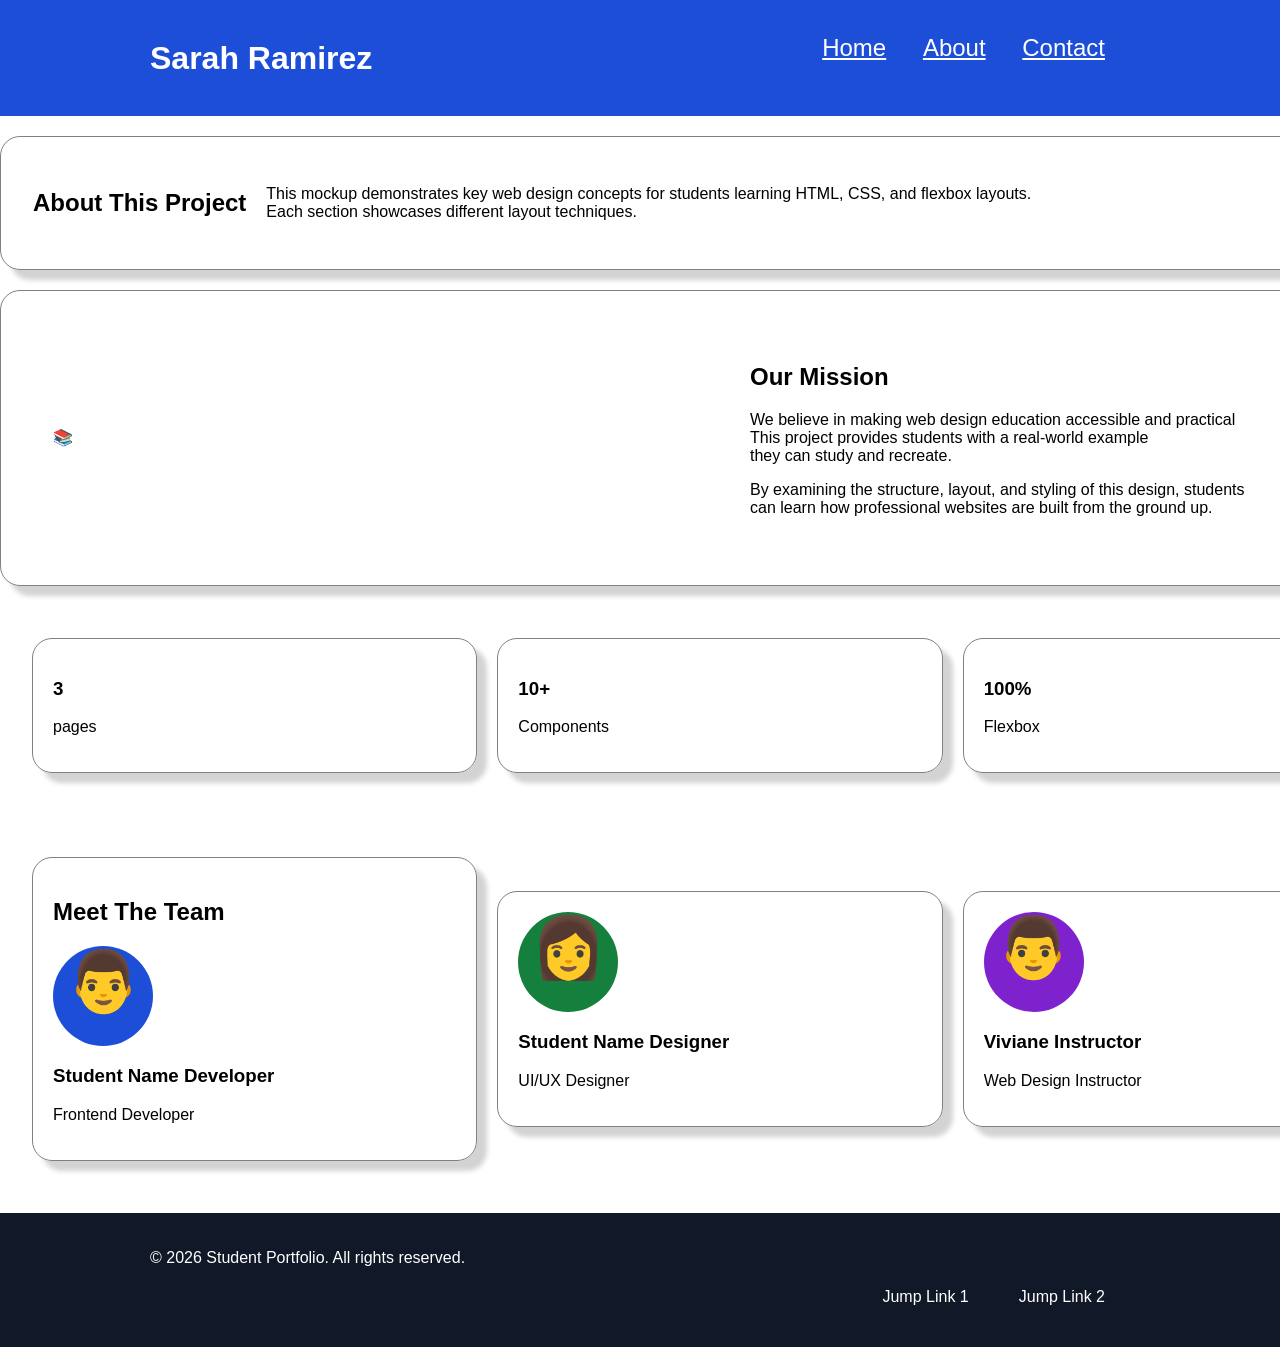
==== about.html @ ab6b04c7 "list update" ====
<!DOCTYPE html>

<html lang="en">

<head>

<meta charset="UTF-8">

<meta name="viewport" content="width=device-width, initial-scale=1.0">

<title>Home Page</title>

<link rel="stylesheet" href="css/style.css">  

</head>

<body>
<header>
    <div class="flexContainer">
                <div id="headerName">
                    <p>Sarah Ramirez</p>
                </div>
                <nav>
                    <ul>
                        <li><a href="index.html">Home</a></li>
                        <li><a href="about.html">About</a></li>
                        <li><a href="contact.html">Contact</a></li>
                    </ul>
                </nav>
    </div>

</header>
<main>
<section class="shadow">
<div class="flexContainer">
<h1>About This Project</h1>
<p>This mockup demonstrates key web design concepts for students learning HTML, CSS,
    and flexbox layouts. <br> Each section showcases different layout techniques.</p>
</div>
</section>


<section class="shadow">
<div class="flexContainer">
    <div class="flexItem">
        <p>&#x1F4DA;</p>
    </div>
<div class="flexItem">
<h2>Our Mission</h2>
<p>We believe in making web design education accessible and practical <br>
This project provides students with a real-world example <br>
they can study and recreate.</p>

<p>By examining the structure, layout, and styling of this design, students <br>
can learn how professional websites are built from the ground up.</p>
</div>
</section>


<section>
<div class="flexContainer">
<div class="shadow flexItem">
    <h3>3</h3>
    <p>pages</p>
</div>
<div class="shadow flexItem">
    <h3>10+</h3>
    <p>Components</p>
</div>
<div class="shadow flexItem">
    <h3>100%</h3>
    <p>Flexbox</p>
</div>
</div>
</section>


<section>
<div class="flexContainer">

<div class="shadow flexItem">
    <h2>Meet The Team</h2>
    <p class="circleBlue">&#x1F468;</p>
    <h3>Student Name Developer</h3>
    <p>Frontend Developer</p>
</div>
<div class="shadow flexItem">
    <p class="circleGreen">&#x1F469;</p>
    <h3>Student Name Designer</h3>
    <p>UI/UX Designer</p>
</div>
<div class="shadow flexItem">
    <p class="circlePurple">&#x1F468;</p>
    <h3>Viviane Instructor</h3>
    <p>Web Design Instructor</p>
</div>
</div>
    
</section>










</main>
<footer>

    <p id="footerText">© 2026 Student Portfolio. All rights reserved.</p>
    <ul id="footerNav">
        <li>Jump Link 1</li>
        <li>Jump Link 2</li>
    </ul>
</footer>     

</body>

</html>
---- css/style.css ----
body{
    margin: 0;
    font-family: 'Segoe UI', Tahoma, Geneva, Verdana, sans-serif;
}

header{
    background-color: #1d4ed8;
    padding: 5px 150px 5px; 
}

#headerName {
    -webkit-flex: 1;
    -ms-flex: 1;
    flex: 1;
    color: #ffffff;
    font-size: 32px;
    font-weight: 800;
}



nav {
    display: flex;
    justify-content: flex-end;
    font-size: 24px;
    color: #ffffff;
}

nav a {
    color: #ffffff;
}

nav ul li {
    padding: 5px 25px 25px 5px;
    list-style-type: none;
    display: inline-block;
}





main{
    width: 1440px;
    margin: 0 auto;
}




.flexContainer {
    display: -webkit-flex;
    display: flex;
    gap: 20px;
    align-items: center;
}

.flexItem {
    gap: 20px;
    padding: 20px;
    width: 100%;
}

section {
    padding: 32px;
    margin: 20px 0px 20px;
}

.shadow {
    box-shadow: 10px 10px 5px lightgray;
    border: 1px solid gray;
    border-radius: 20px;
}

#heroIcon {
    background-color: #1d4ed8;
    border-radius: 10px;
    font-size: 80px;

    margin: 0;
    height: 200px;
    text-align: center;
}

.circleBlue {
    border-radius: 50%;
    width: 100px;
    height: 100px;background-color: #1d4ed8;
    text-align: center;
    font-size: 60px;
    margin: 0%;
    padding: 0%;
}

.circleGreen {
    border-radius: 50%;
    width: 100px;
    height: 100px;
    background-color: #15803d;
    text-align: center;
    font-size: 60px;
    margin: 0%;
    padding: 0%;
}

.circlePurple {
    border-radius: 50%;
    width: 100px;
    height: 100px;
    background-color: #7e22ce;
    text-align: center;
    font-size: 60px;
    margin: 0%;
    padding: 0%;
}










footer{
    padding: 20px 150px 20px;
    background-color: #111827;
    color: #ffffff;
}

footer a {
    color: #ffffff;
    display: -webkit-flex;
    display: flex;
}

footer ul li {
    list-style-type: none;
    display: inline-block;
    padding: 5px 25px 5px;
}

#footerText {
    -webkit-flex: 1;
    -ms-flex: 1;
    flex: 1;
}

#footerNav {
    display: flex;
    justify-content: flex-end;
}

.listCheckmark{
    list-style: none;
    margin: 25px;
}

ul.listCheckmark li:before {
    content: "✓";
    font-weight: bold;
    left: -25px;

}
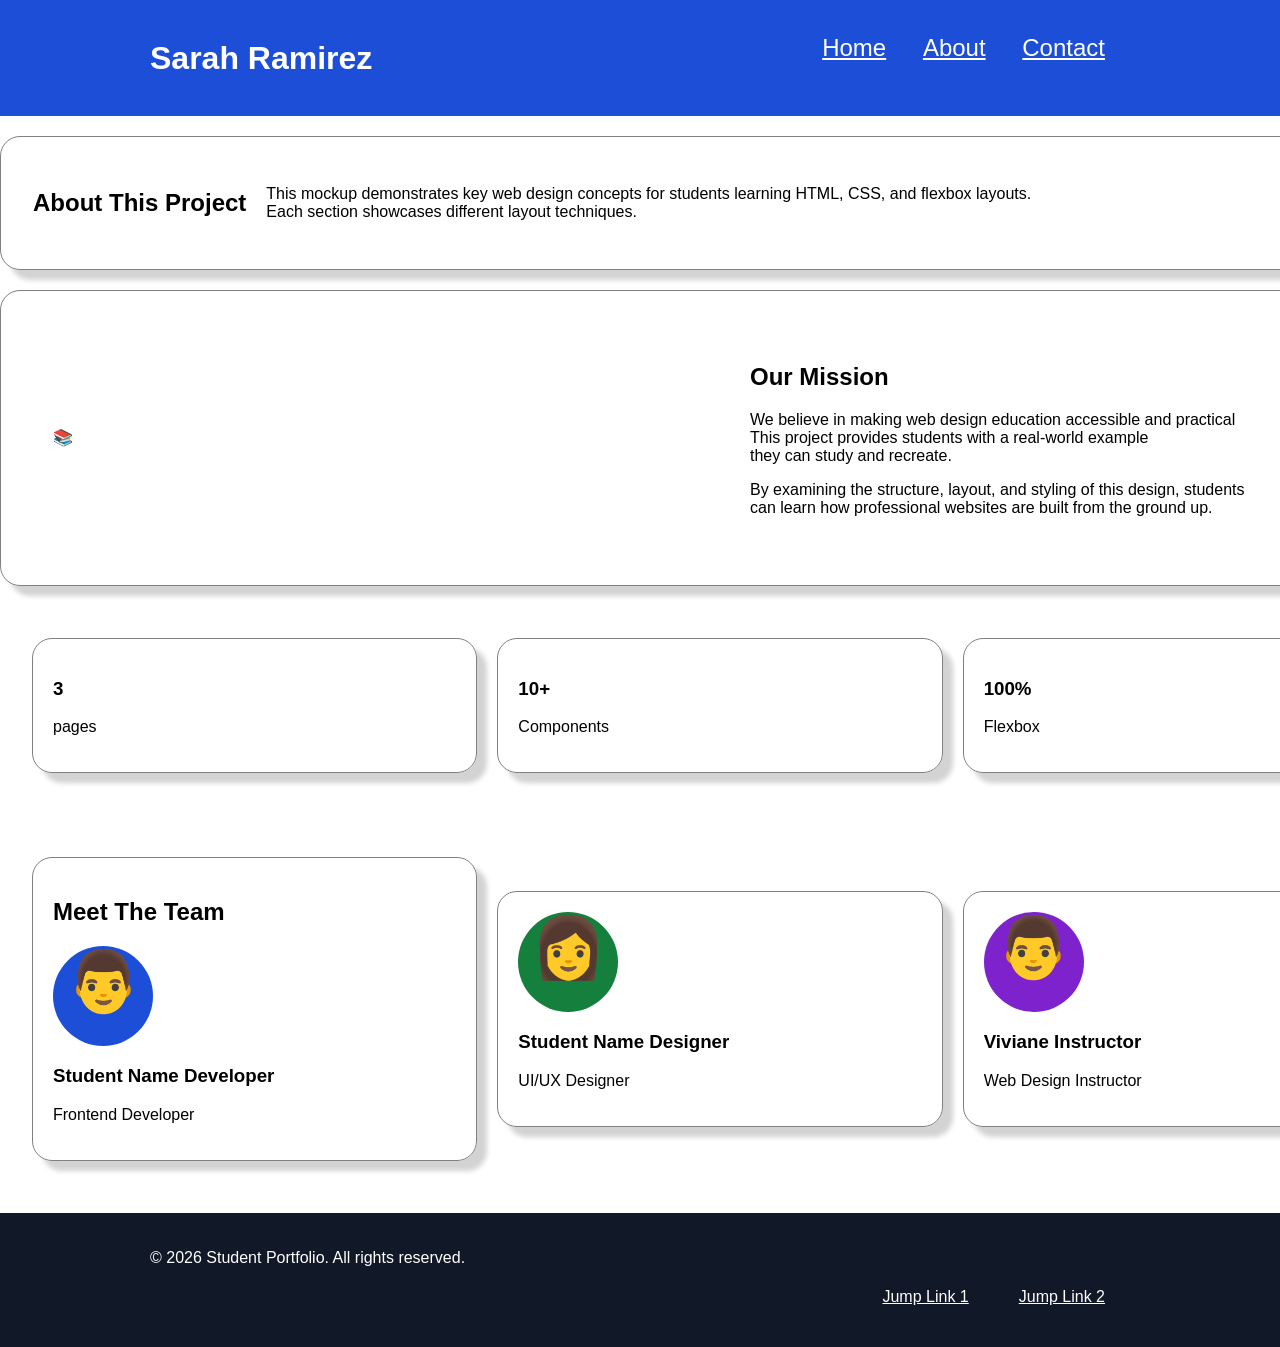
==== commit 57daef23: "jump links" ====
--- a/about.html
+++ b/about.html
@@ -21,7 +21,7 @@
                     <p>Sarah Ramirez</p>
                 </div>
                 <nav>
-                    <ul>
+                    <ul id="jump1">
                         <li><a href="index.html">Home</a></li>
                         <li><a href="about.html">About</a></li>
                         <li><a href="contact.html">Contact</a></li>
@@ -33,7 +33,7 @@
 <main>
 <section class="shadow">
 <div class="flexContainer">
-<h1>About This Project</h1>
+<h1 id="jump2">About This Project</h1>
 <p>This mockup demonstrates key web design concepts for students learning HTML, CSS,
     and flexbox layouts. <br> Each section showcases different layout techniques.</p>
 </div>
@@ -112,8 +112,8 @@
 
     <p id="footerText">© 2026 Student Portfolio. All rights reserved.</p>
     <ul id="footerNav">
-        <li>Jump Link 1</li>
-        <li>Jump Link 2</li>
+        <li><a href="#jump1">Jump Link 1</a></li>
+        <li><a href="#jump2">Jump Link 2</a></li>
     </ul>
 </footer>     
 
--- a/css/style.css
+++ b/css/style.css
@@ -152,7 +152,7 @@
     justify-content: flex-end;
 }
 
-.listCheckmark{
+.listCheckmark {
     list-style: none;
     margin: 25px;
 }
@@ -161,5 +161,20 @@
     content: "✓";
     font-weight: bold;
     left: -25px;
+}
 
+button {
+    background-color: #1d4ed8;
+    border: none;
+    border-radius: 10px;
+    color: white;
+    padding: 15px 32px;
+    text-align: center;
+    text-decoration: none;
+    font-size: 16px;
+    cursor: pointer;
+}
+
+button:hover {
+    background-color: #111827;
 }
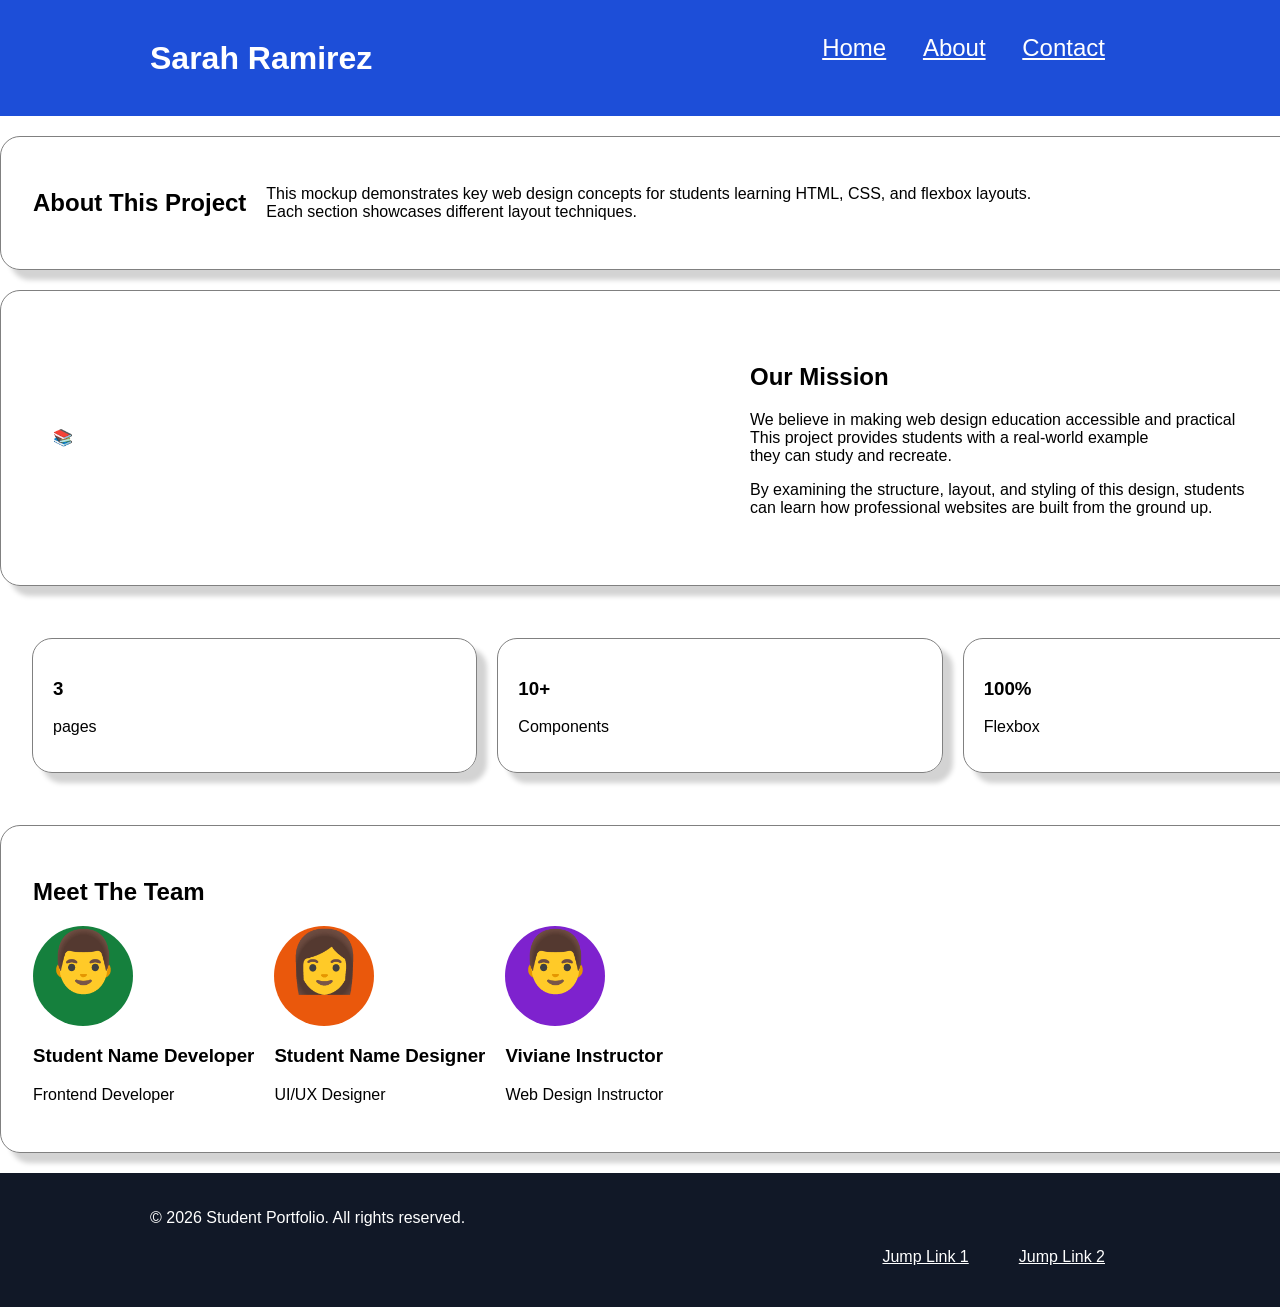
==== commit 3bef0c04: "fixed team container" ====
--- a/about.html
+++ b/about.html
@@ -75,21 +75,23 @@
 </section>
 
 
-<section>
+<section class="shadow">
+
+    <h2>Meet The Team</h2>
+    
 <div class="flexContainer">
 
-<div class="shadow flexItem">
-    <h2>Meet The Team</h2>
-    <p class="circleBlue">&#x1F468;</p>
+<div>
+    <p class="circleGreen">&#x1F468;</p>
     <h3>Student Name Developer</h3>
     <p>Frontend Developer</p>
 </div>
-<div class="shadow flexItem">
-    <p class="circleGreen">&#x1F469;</p>
+<div>
+    <p class="circleOrange">&#x1F469;</p>
     <h3>Student Name Designer</h3>
     <p>UI/UX Designer</p>
 </div>
-<div class="shadow flexItem">
+<div>
     <p class="circlePurple">&#x1F468;</p>
     <h3>Viviane Instructor</h3>
     <p>Web Design Instructor</p>
--- a/css/style.css
+++ b/css/style.css
@@ -38,14 +38,10 @@
 
 
 
-
-
 main{
     width: 1440px;
     margin: 0 auto;
 }
-
-
 
 
 .flexContainer {
@@ -114,14 +110,16 @@
     padding: 0%;
 }
 
-
-
-
-
-
-
-
-
+.circleOrange {
+    border-radius: 50%;
+    width: 100px;
+    height: 100px;
+    background-color: #ea580c;
+    text-align: center;
+    font-size: 60px;
+    margin: 0%;
+    padding: 0%;
+}
 
 footer{
     padding: 20px 150px 20px;
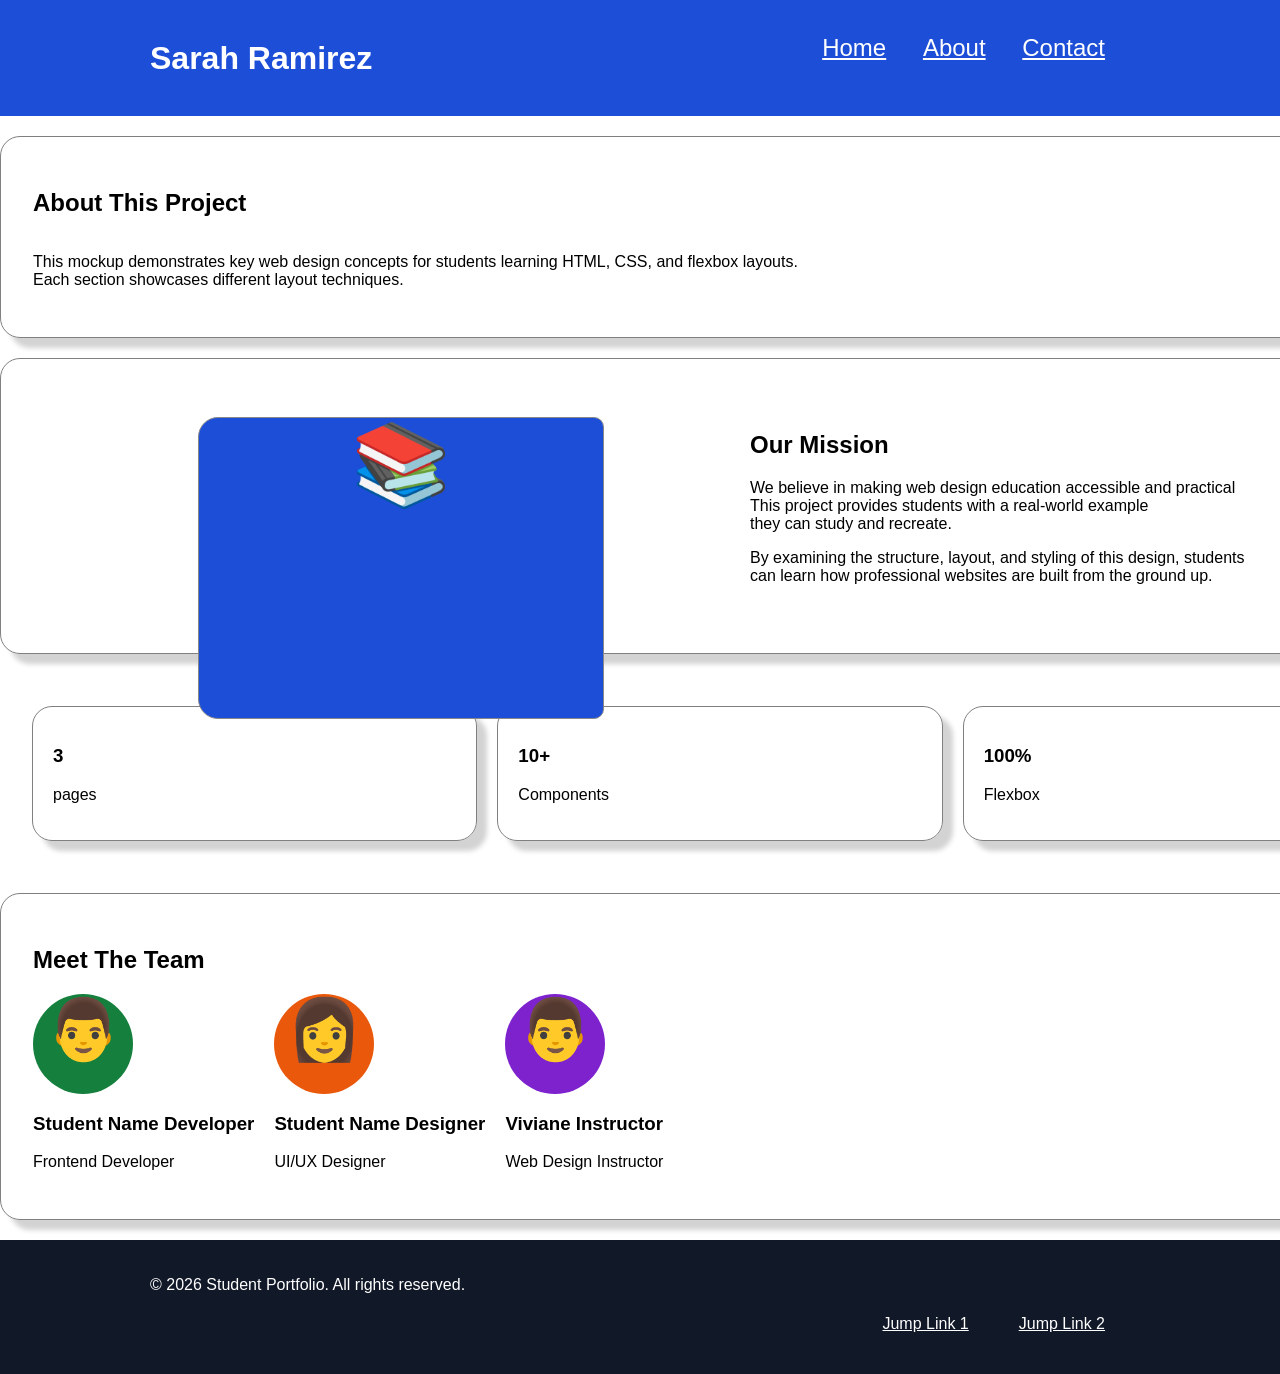
==== commit ab8d047a: "messing around" ====
--- a/about.html
+++ b/about.html
@@ -32,8 +32,9 @@
 </header>
 <main>
 <section class="shadow">
+<h1 id="jump2">About This Project</h1>
 <div class="flexContainer">
-<h1 id="jump2">About This Project</h1>
+
 <p>This mockup demonstrates key web design concepts for students learning HTML, CSS,
     and flexbox layouts. <br> Each section showcases different layout techniques.</p>
 </div>
@@ -43,7 +44,7 @@
 <section class="shadow">
 <div class="flexContainer">
     <div class="flexItem">
-        <p>&#x1F4DA;</p>
+        <p id="booksIcon">&#x1F4DA;</p>
     </div>
 <div class="flexItem">
 <h2>Our Mission</h2>
@@ -78,7 +79,7 @@
 <section class="shadow">
 
     <h2>Meet The Team</h2>
-    
+
 <div class="flexContainer">
 
 <div>
--- a/css/style.css
+++ b/css/style.css
@@ -72,10 +72,27 @@
     background-color: #1d4ed8;
     border-radius: 10px;
     font-size: 80px;
-
     margin: 0;
     height: 200px;
     text-align: center;
+    fle
+}
+
+#booksIcon {
+    background-color: #1d4ed8;
+    border-radius: 10px;
+    font-size: 80px;
+    margin: 0;
+    height: 300px;
+    text-align: center;
+    width: 404px;
+    height: 300px;
+    position: absolute;
+    top: 417px;
+    left: 198px;
+    border: 1px solid #888;
+    border-top-left-radius: 20px;
+    border-bottom-left-radius: 20px;
 }
 
 .circleBlue {
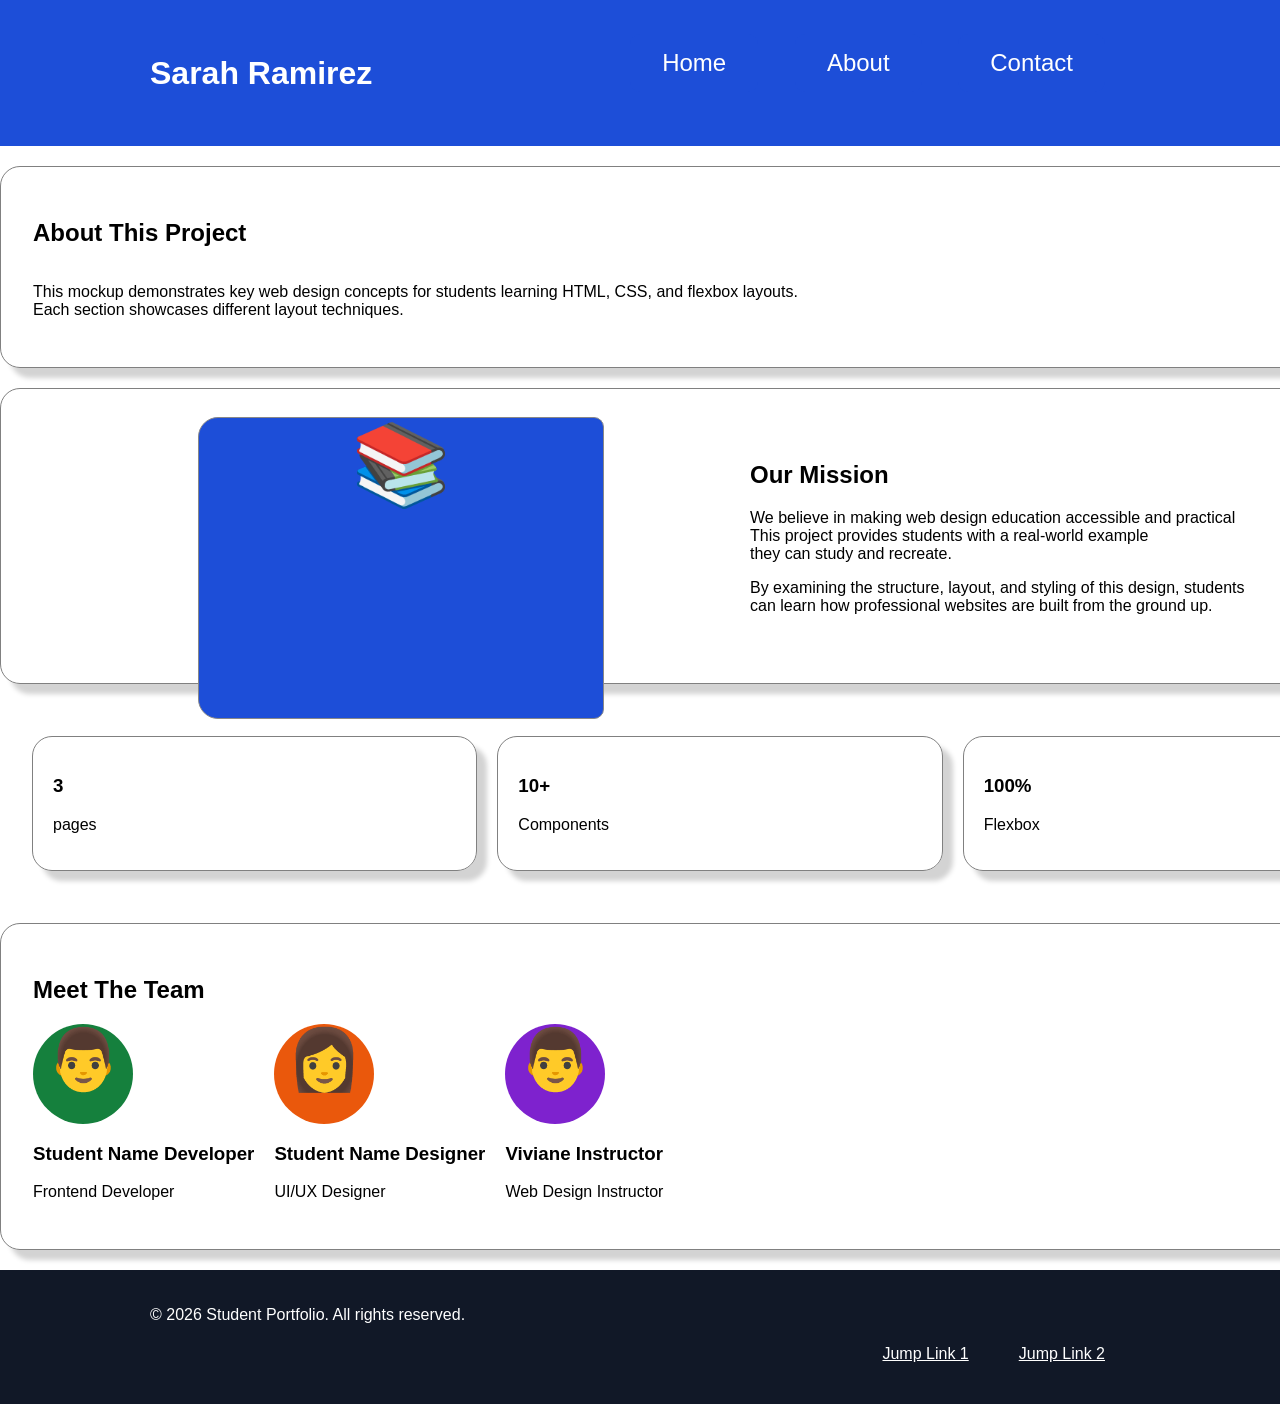
==== commit dd794253: "buttons" ====
--- a/about.html
+++ b/about.html
@@ -22,9 +22,9 @@
                 </div>
                 <nav>
                     <ul id="jump1">
-                        <li><a href="index.html">Home</a></li>
-                        <li><a href="about.html">About</a></li>
-                        <li><a href="contact.html">Contact</a></li>
+                        <li><a href="index.html"><button class="btn btn-secondary">Home</button></a></li>
+                        <li><a href="about.html"><button class="btn btn-secondary">About</button></a></li>
+                        <li><a href="contact.html"><button class="btn btn-secondary">Contact</button></a></li>
                     </ul>
                 </nav>
     </div>
--- a/css/style.css
+++ b/css/style.css
@@ -75,7 +75,7 @@
     margin: 0;
     height: 200px;
     text-align: center;
-    fle
+    
 }
 
 #booksIcon {
@@ -178,7 +178,7 @@
     left: -25px;
 }
 
-button {
+.btn {
     background-color: #1d4ed8;
     border: none;
     border-radius: 10px;
@@ -186,10 +186,16 @@
     padding: 15px 32px;
     text-align: center;
     text-decoration: none;
+    font-style: bold;
+    cursor: pointer;
+}
+
+.btn-primary {
     font-size: 16px;
-    cursor: pointer;
-}
-
+}
+.btn-secondary {
+    font-size: 24px;
+}
 button:hover {
     background-color: #111827;
 }
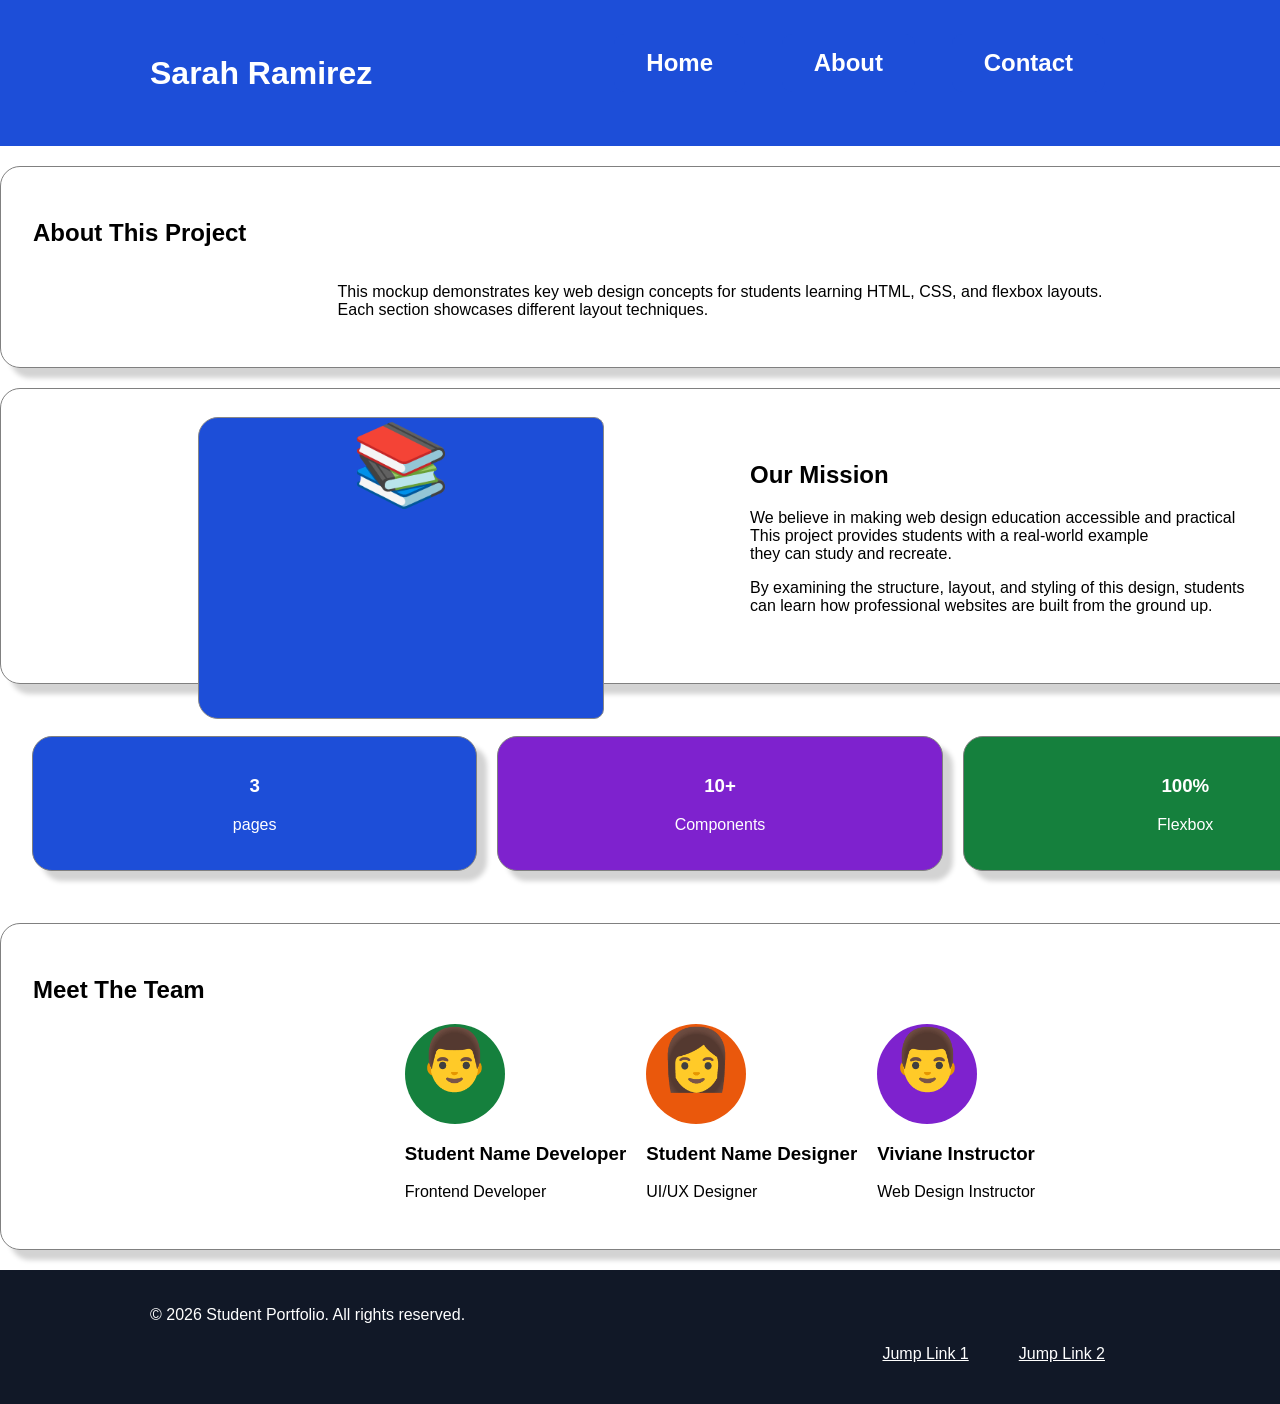
==== commit 29478222: "about color boxes" ====
--- a/about.html
+++ b/about.html
@@ -55,22 +55,23 @@
 <p>By examining the structure, layout, and styling of this design, students <br>
 can learn how professional websites are built from the ground up.</p>
 </div>
+</div>
 </section>
 
 
 <section>
 <div class="flexContainer">
-<div class="shadow flexItem">
-    <h3>3</h3>
-    <p>pages</p>
+<div class="shadow flexItem boxBlue">
+    <h3 class="centerText">3</h3>
+    <p class="centerText">pages</p>
 </div>
-<div class="shadow flexItem">
-    <h3>10+</h3>
-    <p>Components</p>
+<div class="shadow flexItem boxPurple">
+    <h3 class="centerText">10+</h3>
+    <p class="centerText">Components</p>
 </div>
-<div class="shadow flexItem">
-    <h3>100%</h3>
-    <p>Flexbox</p>
+<div class="shadow flexItem boxGreen">
+    <h3 class="centerText">100%</h3>
+    <p class="centerText">Flexbox</p>
 </div>
 </div>
 </section>
--- a/css/style.css
+++ b/css/style.css
@@ -49,6 +49,7 @@
     display: flex;
     gap: 20px;
     align-items: center;
+    justify-content: center; 
 }
 
 .flexItem {
@@ -70,10 +71,11 @@
 
 #heroIcon {
     background-color: #1d4ed8;
-    border-radius: 10px;
-    font-size: 80px;
+    border-radius: 20px;
+    border: 1px;
+    font-size: 128px;
     margin: 0;
-    height: 200px;
+    height: 122px;
     text-align: center;
     
 }
@@ -178,6 +180,17 @@
     left: -25px;
 }
 
+.listPoint {
+    list-style: none;
+    margin: 25px;
+}
+
+ul.listPoint li:before {
+    content: "•";
+    font-weight: bold;
+    left: -25px;
+}
+
 .btn {
     background-color: #1d4ed8;
     border: none;
@@ -195,7 +208,33 @@
 }
 .btn-secondary {
     font-size: 24px;
+    font-weight: bold;
 }
 button:hover {
     background-color: #111827;
+}
+
+.centerText {
+    text-align: center;
+}
+
+.boxBlue {
+    background-color: #1d4ed8;
+    border-radius: 20px;
+    padding: 20px;
+    color: white;
+}
+
+.boxPurple {
+    background-color: #7e22ce;
+    border-radius: 20px;
+    padding: 20px;
+    color: white;
+}
+
+.boxGreen {
+    background-color: #15803d;
+    border-radius: 20px;
+    padding: 20px;
+    color: white;
 }
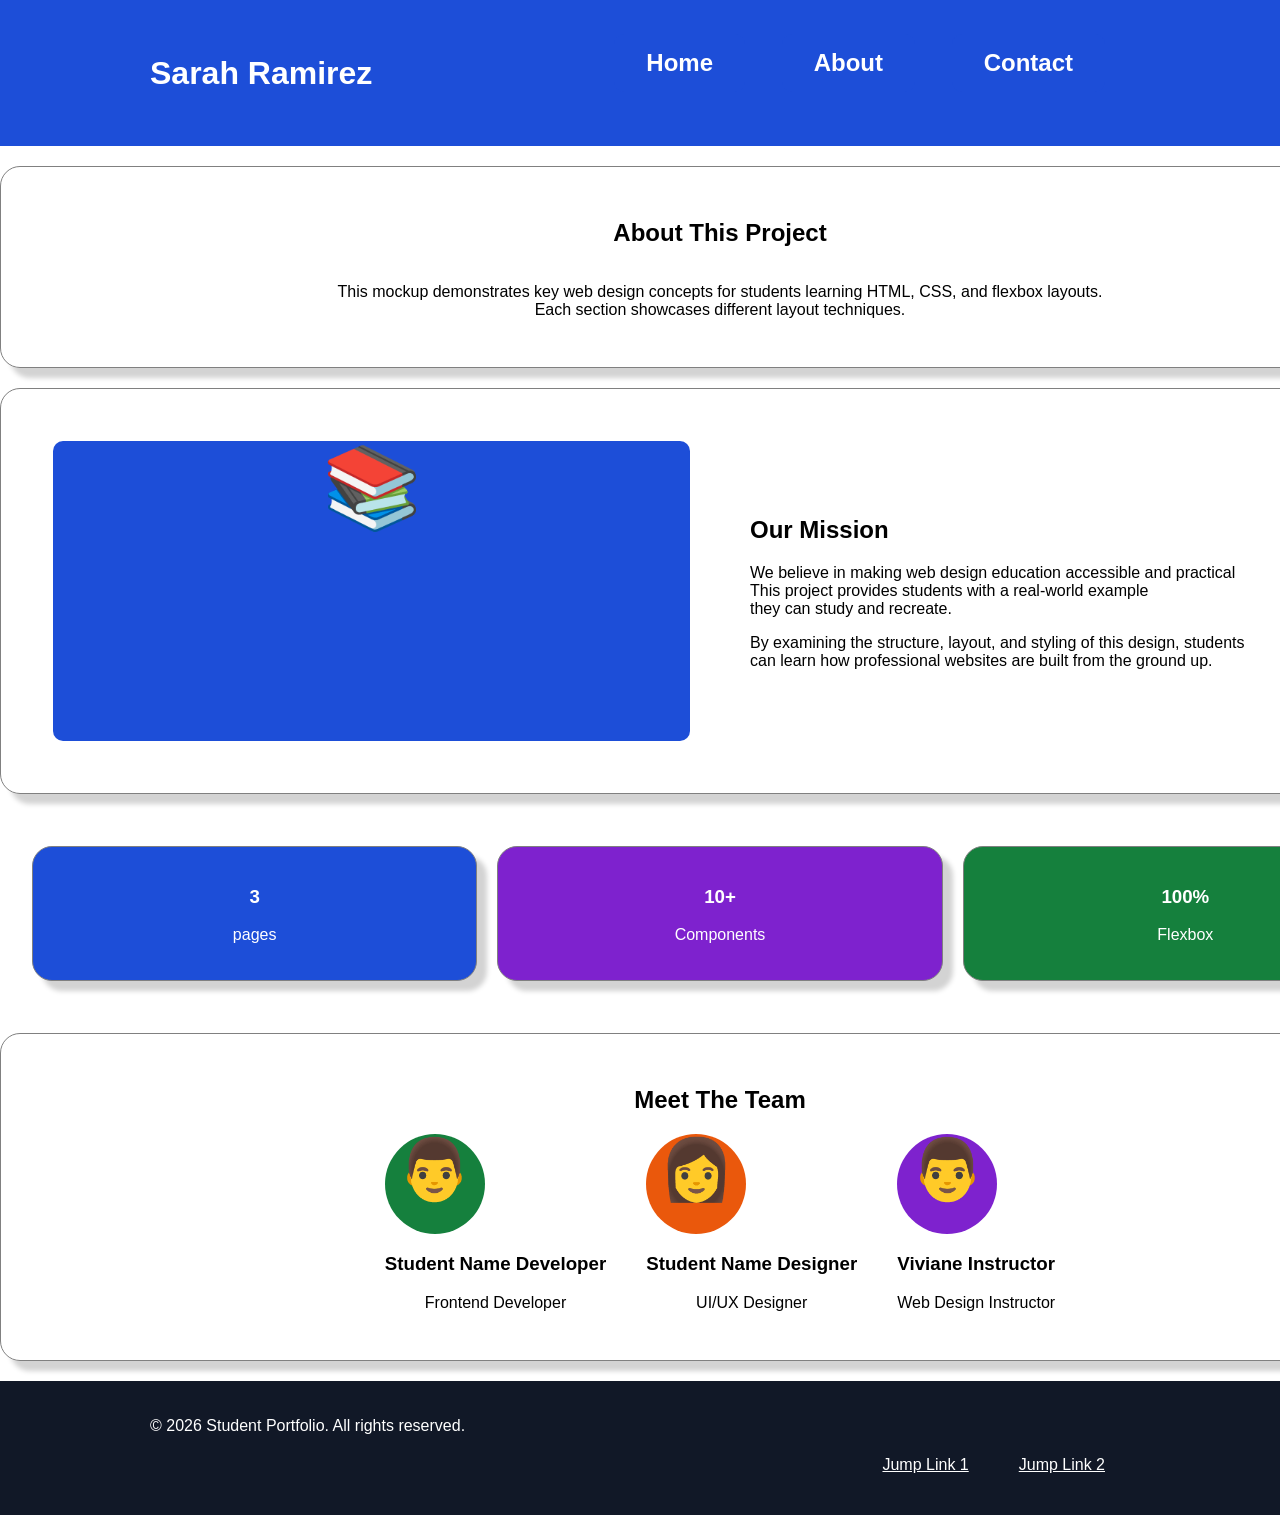
==== commit 125f733c: "added tweaks" ====
--- a/about.html
+++ b/about.html
@@ -31,7 +31,7 @@
 
 </header>
 <main>
-<section class="shadow">
+<section class="shadow centerText">
 <h1 id="jump2">About This Project</h1>
 <div class="flexContainer">
 
@@ -77,7 +77,7 @@
 </section>
 
 
-<section class="shadow">
+<section class="shadow centerText">
 
     <h2>Meet The Team</h2>
 
@@ -87,12 +87,12 @@
     <p class="circleGreen">&#x1F468;</p>
     <h3>Student Name Developer</h3>
     <p>Frontend Developer</p>
-</div>
+</div><br>
 <div>
     <p class="circleOrange">&#x1F469;</p>
     <h3>Student Name Designer</h3>
     <p>UI/UX Designer</p>
-</div>
+</div><br>
 <div>
     <p class="circlePurple">&#x1F468;</p>
     <h3>Viviane Instructor</h3>
--- a/css/style.css
+++ b/css/style.css
@@ -87,14 +87,6 @@
     margin: 0;
     height: 300px;
     text-align: center;
-    width: 404px;
-    height: 300px;
-    position: absolute;
-    top: 417px;
-    left: 198px;
-    border: 1px solid #888;
-    border-top-left-radius: 20px;
-    border-bottom-left-radius: 20px;
 }
 
 .circleBlue {
@@ -237,4 +229,4 @@
     border-radius: 20px;
     padding: 20px;
     color: white;
-}+}
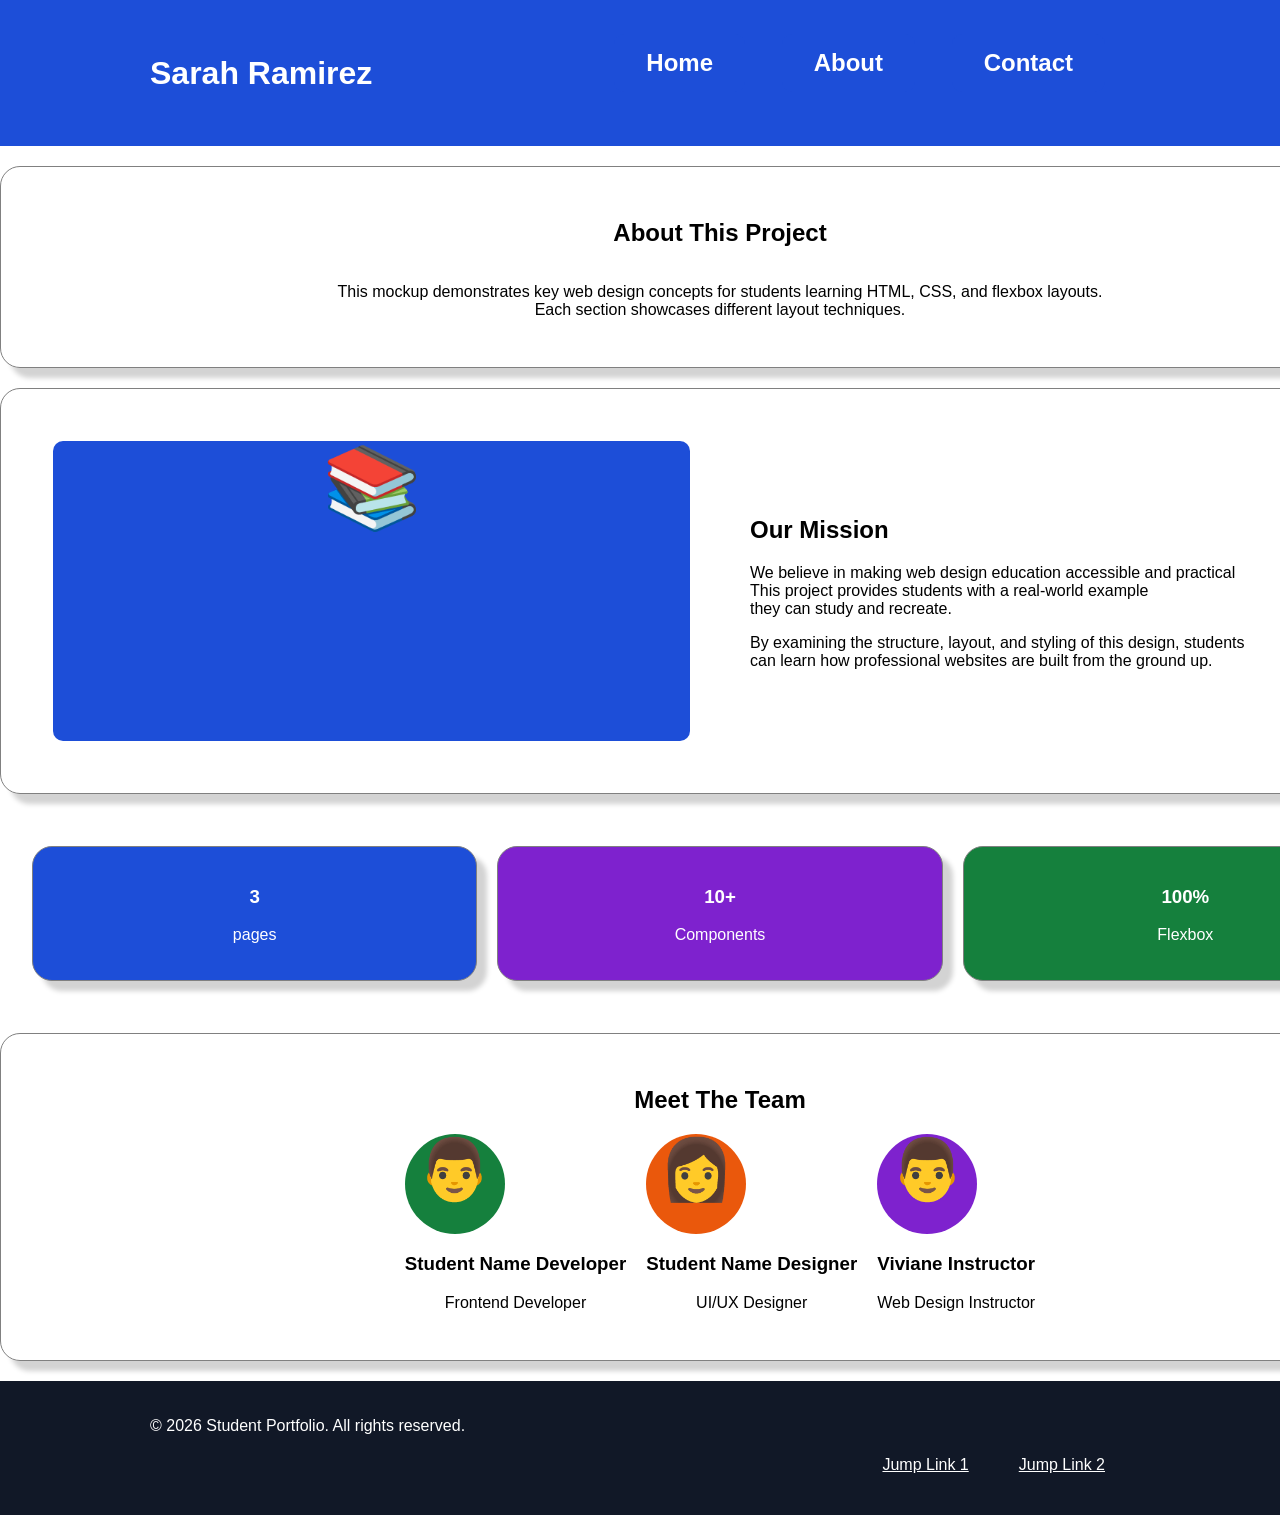
==== commit 32d13838: "format document" ====
--- a/about.html
+++ b/about.html
@@ -4,103 +4,103 @@
 
 <head>
 
-<meta charset="UTF-8">
+    <meta charset="UTF-8">
 
-<meta name="viewport" content="width=device-width, initial-scale=1.0">
+    <meta name="viewport" content="width=device-width, initial-scale=1.0">
 
-<title>Home Page</title>
+    <title>Home Page</title>
 
-<link rel="stylesheet" href="css/style.css">  
+    <link rel="stylesheet" href="css/style.css">
 
 </head>
 
 <body>
-<header>
-    <div class="flexContainer">
-                <div id="headerName">
-                    <p>Sarah Ramirez</p>
-                </div>
-                <nav>
-                    <ul id="jump1">
-                        <li><a href="index.html"><button class="btn btn-secondary">Home</button></a></li>
-                        <li><a href="about.html"><button class="btn btn-secondary">About</button></a></li>
-                        <li><a href="contact.html"><button class="btn btn-secondary">Contact</button></a></li>
-                    </ul>
-                </nav>
-    </div>
+    <header>
+        <div class="flexContainer">
+            <div id="headerName">
+                <p>Sarah Ramirez</p>
+            </div>
+            <nav>
+                <ul id="jump1">
+                    <li><a href="index.html"><button class="btn btn-secondary">Home</button></a></li>
+                    <li><a href="about.html"><button class="btn btn-secondary">About</button></a></li>
+                    <li><a href="contact.html"><button class="btn btn-secondary">Contact</button></a></li>
+                </ul>
+            </nav>
+        </div>
 
-</header>
-<main>
-<section class="shadow centerText">
-<h1 id="jump2">About This Project</h1>
-<div class="flexContainer">
+    </header>
+    <main>
+        <section class="shadow centerText">
+            <h1 id="jump2">About This Project</h1>
+            <div class="flexContainer">
 
-<p>This mockup demonstrates key web design concepts for students learning HTML, CSS,
-    and flexbox layouts. <br> Each section showcases different layout techniques.</p>
-</div>
-</section>
+                <p>This mockup demonstrates key web design concepts for students learning HTML, CSS,
+                    and flexbox layouts. <br> Each section showcases different layout techniques.</p>
+            </div>
+        </section>
 
 
-<section class="shadow">
-<div class="flexContainer">
-    <div class="flexItem">
-        <p id="booksIcon">&#x1F4DA;</p>
-    </div>
-<div class="flexItem">
-<h2>Our Mission</h2>
-<p>We believe in making web design education accessible and practical <br>
-This project provides students with a real-world example <br>
-they can study and recreate.</p>
+        <section class="shadow">
+            <div class="flexContainer">
+                <div class="flexItem">
+                    <p id="booksIcon">&#x1F4DA;</p>
+                </div>
+                <div class="flexItem">
+                    <h2>Our Mission</h2>
+                    <p>We believe in making web design education accessible and practical <br>
+                        This project provides students with a real-world example <br>
+                        they can study and recreate.</p>
 
-<p>By examining the structure, layout, and styling of this design, students <br>
-can learn how professional websites are built from the ground up.</p>
-</div>
-</div>
-</section>
+                    <p>By examining the structure, layout, and styling of this design, students <br>
+                        can learn how professional websites are built from the ground up.</p>
+                </div>
+            </div>
+        </section>
 
 
-<section>
-<div class="flexContainer">
-<div class="shadow flexItem boxBlue">
-    <h3 class="centerText">3</h3>
-    <p class="centerText">pages</p>
-</div>
-<div class="shadow flexItem boxPurple">
-    <h3 class="centerText">10+</h3>
-    <p class="centerText">Components</p>
-</div>
-<div class="shadow flexItem boxGreen">
-    <h3 class="centerText">100%</h3>
-    <p class="centerText">Flexbox</p>
-</div>
-</div>
-</section>
+        <section>
+            <div class="flexContainer">
+                <div class="shadow flexItem boxBlue">
+                    <h3 class="centerText">3</h3>
+                    <p class="centerText">pages</p>
+                </div>
+                <div class="shadow flexItem boxPurple">
+                    <h3 class="centerText">10+</h3>
+                    <p class="centerText">Components</p>
+                </div>
+                <div class="shadow flexItem boxGreen">
+                    <h3 class="centerText">100%</h3>
+                    <p class="centerText">Flexbox</p>
+                </div>
+            </div>
+        </section>
 
 
-<section class="shadow centerText">
+        <section class="shadow centerText">
 
-    <h2>Meet The Team</h2>
+            <h2>Meet The Team</h2>
 
-<div class="flexContainer">
+            <div class="flexContainer">
 
-<div>
-    <p class="circleGreen">&#x1F468;</p>
-    <h3>Student Name Developer</h3>
-    <p>Frontend Developer</p>
-</div><br>
-<div>
-    <p class="circleOrange">&#x1F469;</p>
-    <h3>Student Name Designer</h3>
-    <p>UI/UX Designer</p>
-</div><br>
-<div>
-    <p class="circlePurple">&#x1F468;</p>
-    <h3>Viviane Instructor</h3>
-    <p>Web Design Instructor</p>
-</div>
-</div>
-    
-</section>
+                <div>
+                    <p class="circleGreen">&#x1F468;</p>
+                    <h3>Student Name Developer</h3>
+                    <p>Frontend Developer</p>
+                </div>
+                <div>
+                    <p class="circleOrange">&#x1F469;</p>
+                    <h3>Student Name Designer</h3>
+                    <p>UI/UX Designer</p>
+                </div>
+                <div>
+                    <p class="circlePurple">&#x1F468;</p>
+                    <h3>Viviane Instructor</h3>
+                    <p>Web Design Instructor</p>
+                </div>
+            </div>
+
+        </section>
 
 
 
@@ -111,15 +111,15 @@
 
 
 
-</main>
-<footer>
+    </main>
+    <footer>
 
-    <p id="footerText">© 2026 Student Portfolio. All rights reserved.</p>
-    <ul id="footerNav">
-        <li><a href="#jump1">Jump Link 1</a></li>
-        <li><a href="#jump2">Jump Link 2</a></li>
-    </ul>
-</footer>     
+        <p id="footerText">© 2026 Student Portfolio. All rights reserved.</p>
+        <ul id="footerNav">
+            <li><a href="#jump1">Jump Link 1</a></li>
+            <li><a href="#jump2">Jump Link 2</a></li>
+        </ul>
+    </footer>
 
 </body>
 
--- a/css/style.css
+++ b/css/style.css
@@ -1,11 +1,11 @@
-body{
+body {
     margin: 0;
     font-family: 'Segoe UI', Tahoma, Geneva, Verdana, sans-serif;
 }
 
-header{
-    background-color: #1d4ed8;
-    padding: 5px 150px 5px; 
+header {
+    background-color: #1d4ed8;
+    padding: 5px 150px 5px;
 }
 
 #headerName {
@@ -17,8 +17,6 @@
     font-weight: 800;
 }
 
-
-
 nav {
     display: flex;
     justify-content: flex-end;
@@ -38,7 +36,7 @@
 
 
 
-main{
+main {
     width: 1440px;
     margin: 0 auto;
 }
@@ -49,7 +47,7 @@
     display: flex;
     gap: 20px;
     align-items: center;
-    justify-content: center; 
+    justify-content: center;
 }
 
 .flexItem {
@@ -77,7 +75,7 @@
     margin: 0;
     height: 122px;
     text-align: center;
-    
+
 }
 
 #booksIcon {
@@ -92,7 +90,8 @@
 .circleBlue {
     border-radius: 50%;
     width: 100px;
-    height: 100px;background-color: #1d4ed8;
+    height: 100px;
+    background-color: #1d4ed8;
     text-align: center;
     font-size: 60px;
     margin: 0%;
@@ -132,7 +131,7 @@
     padding: 0%;
 }
 
-footer{
+footer {
     padding: 20px 150px 20px;
     background-color: #111827;
     color: #ffffff;
@@ -198,10 +197,12 @@
 .btn-primary {
     font-size: 16px;
 }
+
 .btn-secondary {
     font-size: 24px;
     font-weight: bold;
 }
+
 button:hover {
     background-color: #111827;
 }
@@ -230,3 +231,18 @@
     padding: 20px;
     color: white;
 }
+
+.containerBreak {
+    display: flex;
+    flex-direction: column;
+    align-items: center;
+    text-align: center;
+    gap: 8px;
+}
+
+.left-section {
+    float: left;
+    width: 60%;
+    margin-right: 20px;
+    flex-grow: 1;
+}
